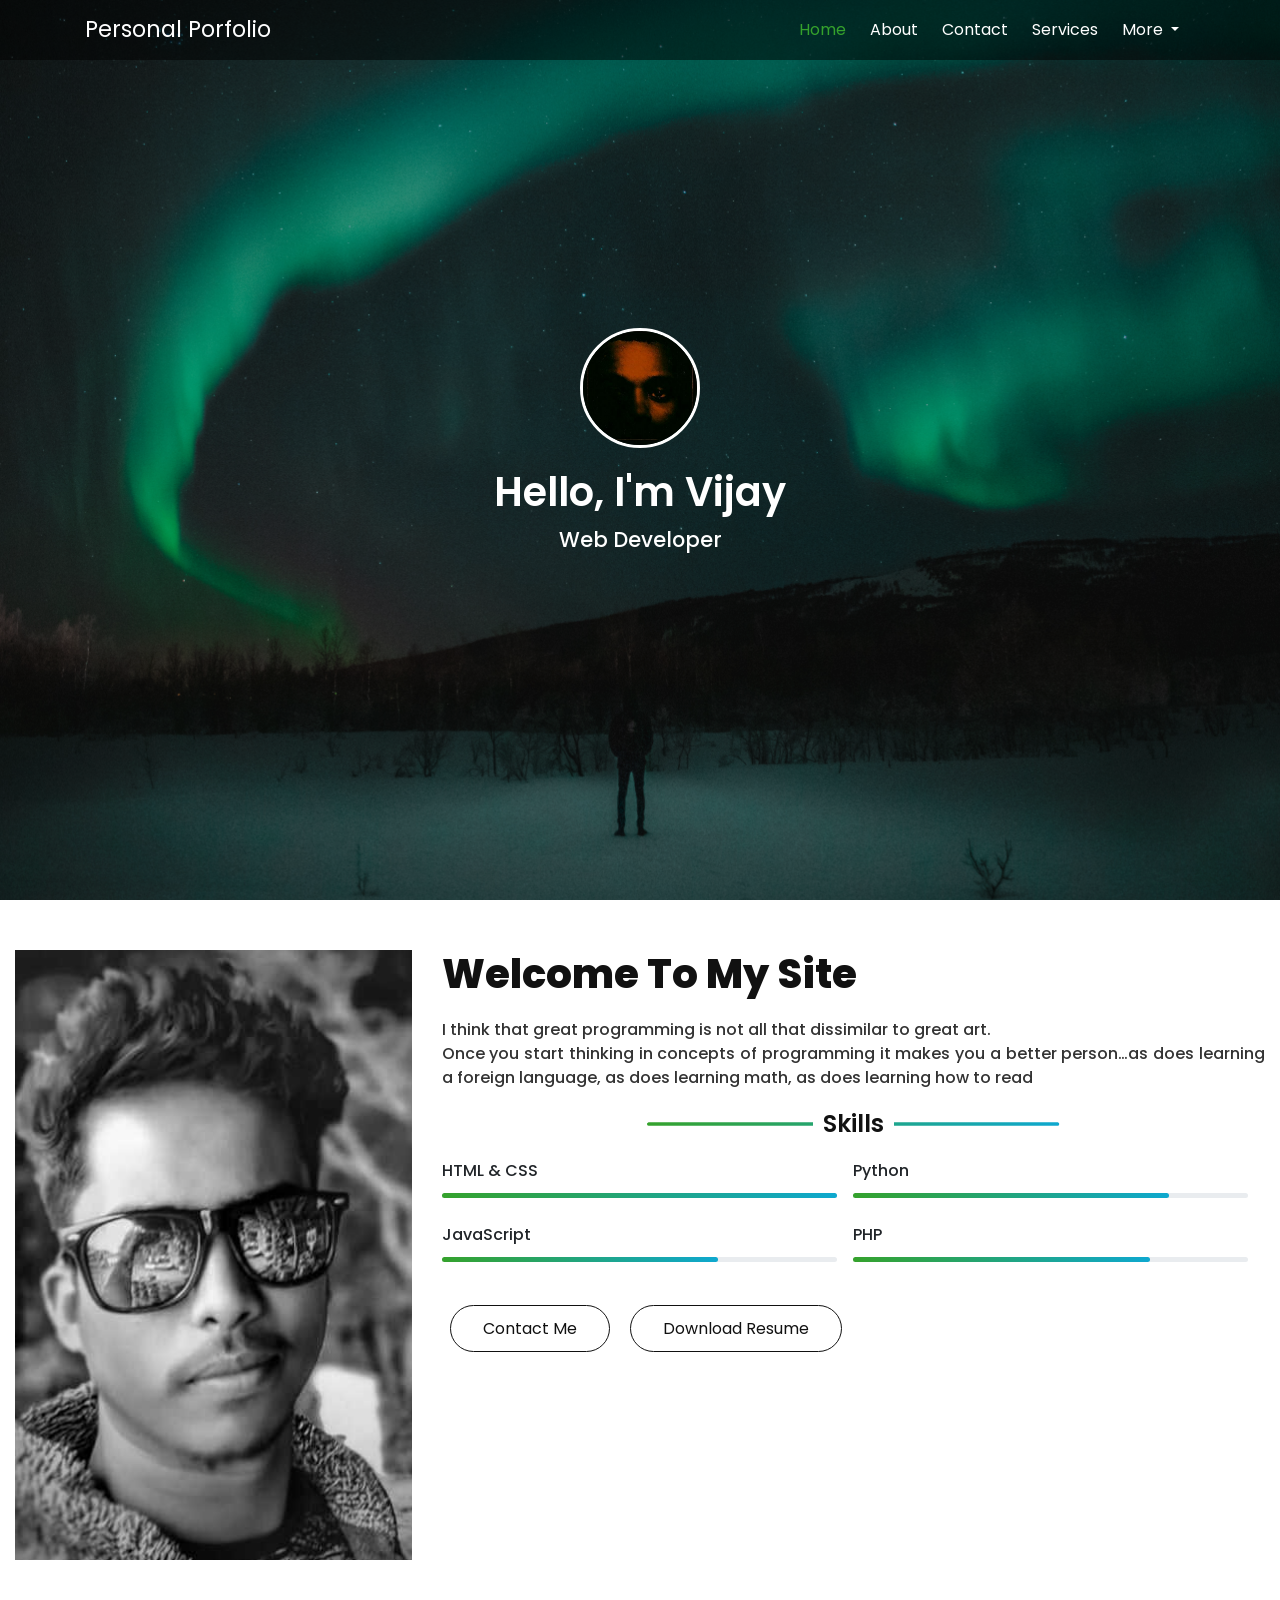
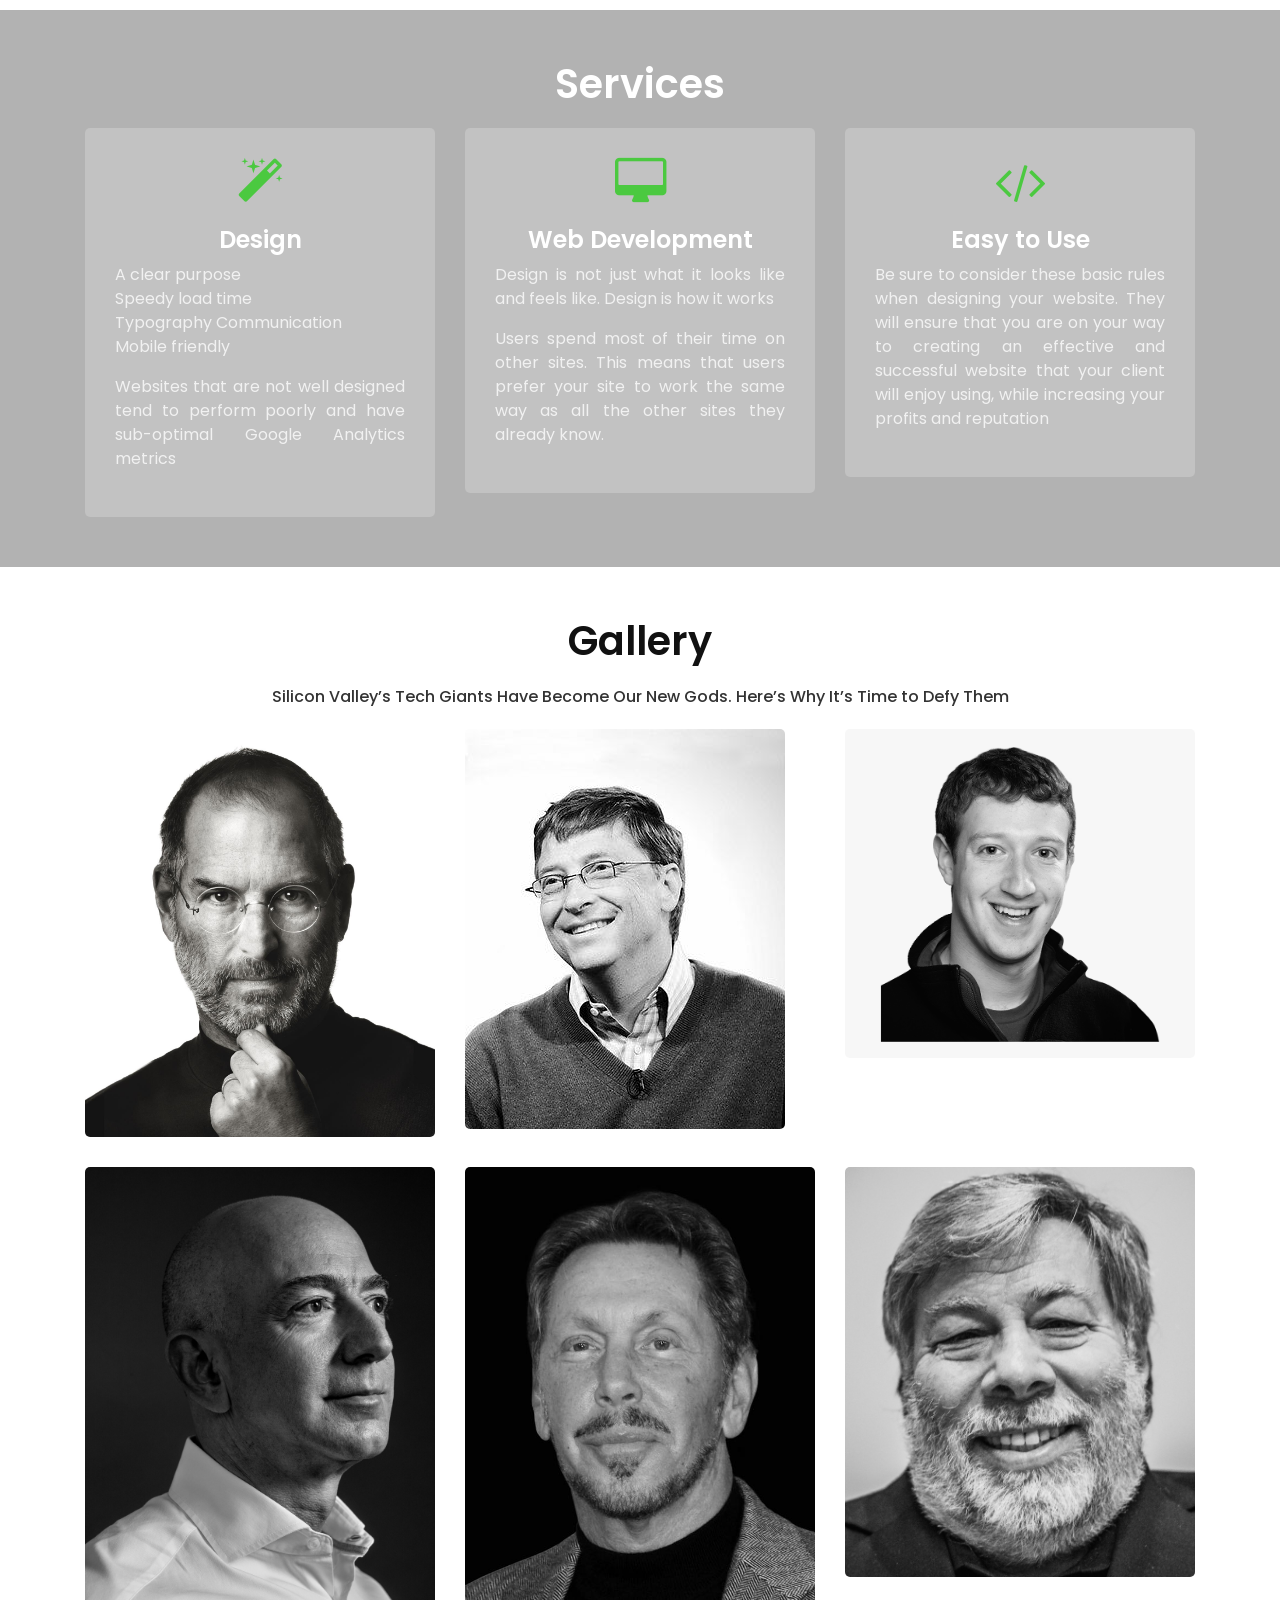
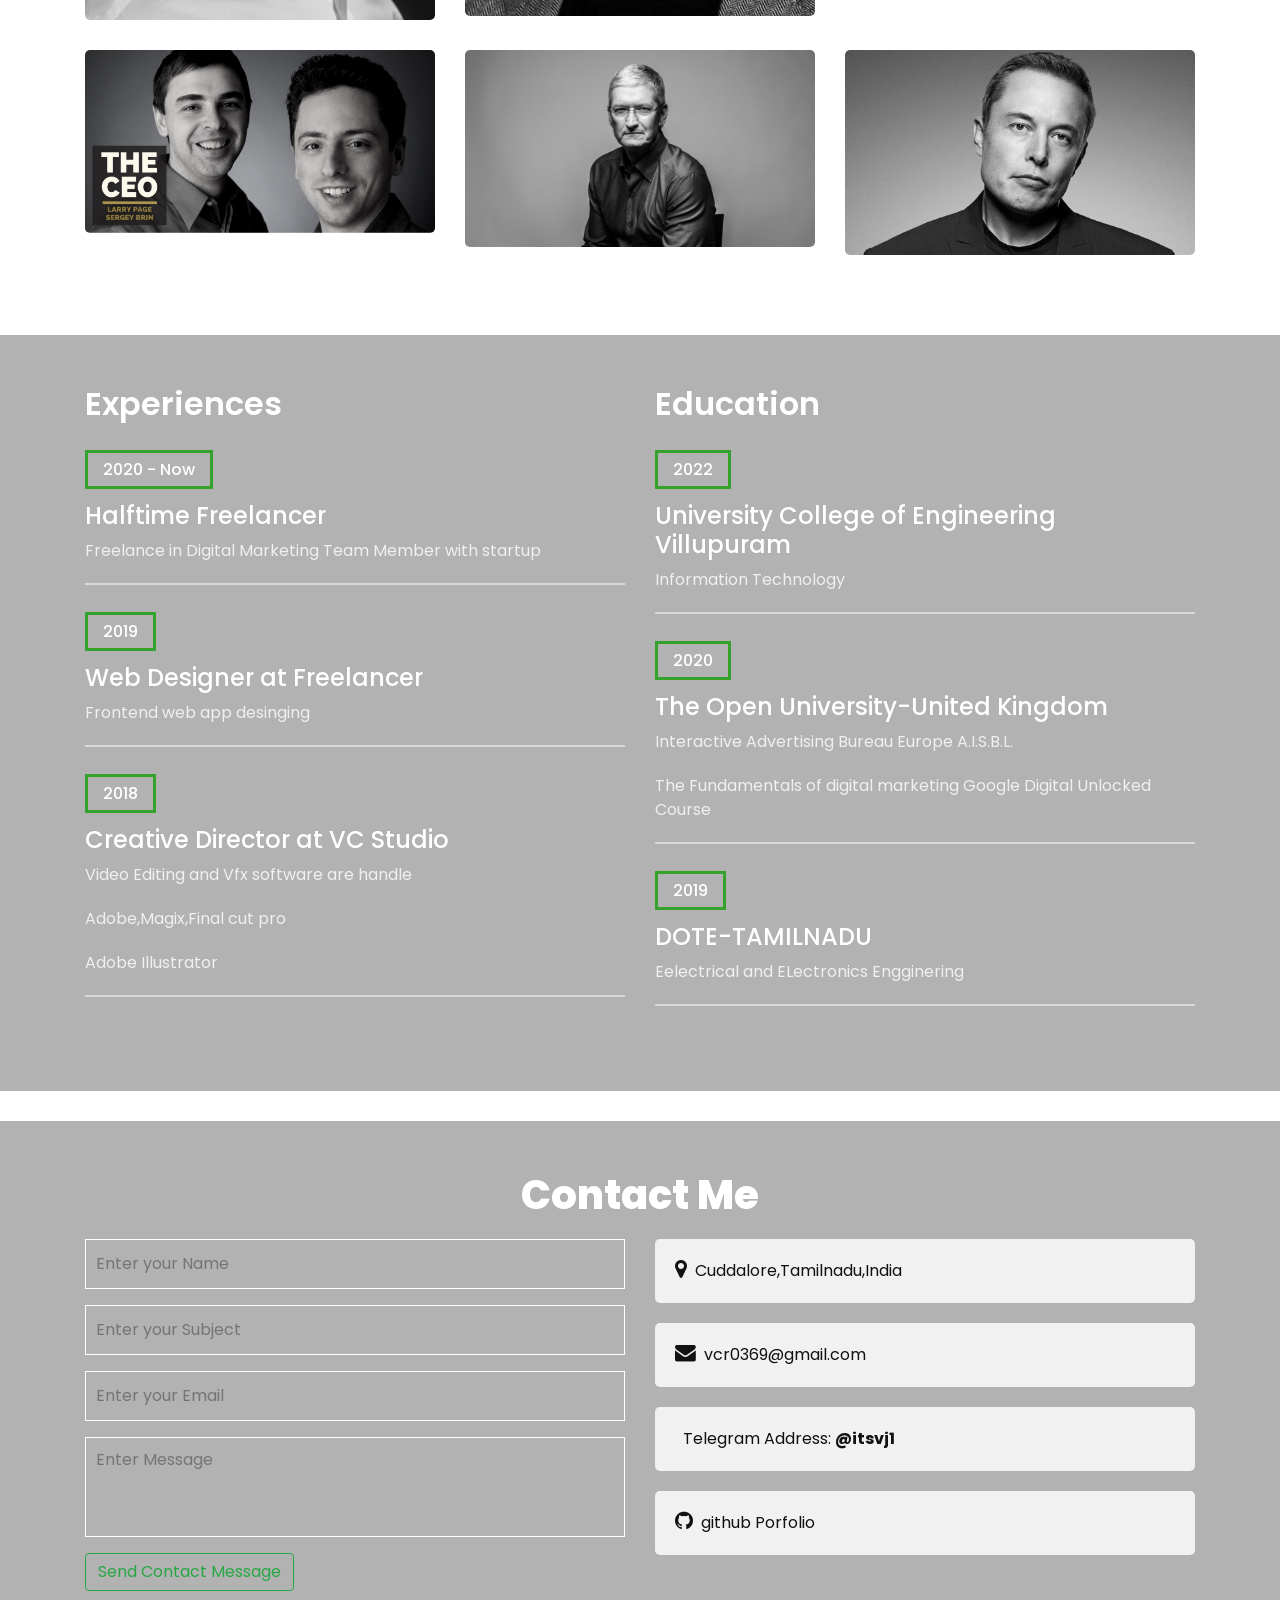
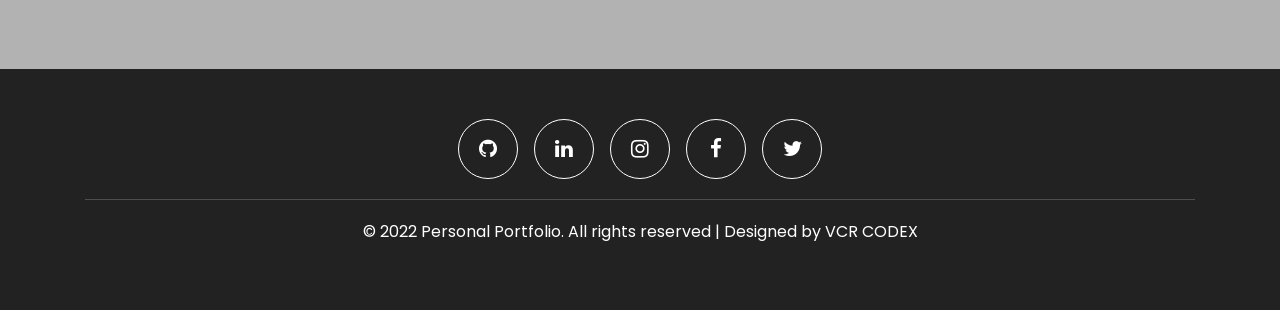
==== protfolio/index.html @ b2e935ec "Add files via upload" ====
<!DOCTYPE html>
<html lang="en">
<head>
    <meta charset="UTF-8">
    <meta name="viewport" content="width=device-width, initial-scale=1.0">

    <link rel="stylesheet" href="https://stackpath.bootstrapcdn.com/font-awesome/4.7.0/css/font-awesome.min.css">

    <link rel="stylesheet" href="https://cdn.jsdelivr.net/npm/bootstrap@4.5.3/dist/css/bootstrap.min.css" integrity="sha384-TX8t27EcRE3e/ihU7zmQxVncDAy5uIKz4rEkgIXeMed4M0jlfIDPvg6uqKI2xXr2" crossorigin="anonymous">

    <link rel="stylesheet" href="css/style.css">

    <title>Personal Porfolio</title>
</head>
<body>
    <header><!-- header start -->
        <nav class="navbar navbar-expand-lg fixed-top"><!-- nav start -->
            <div class="container">
                <a class="navbar-brand" href="index.html">Personal Porfolio</a>
                <button class="navbar-toggler" type="button" data-toggle="collapse" data-target="#navbarSupportedContent" aria-controls="navbarSupportedContent" aria-expanded="false" aria-label="Toggle navigation">
                <i class="fa fa-bars"></i>
                </button>
            
                <div class="collapse navbar-collapse" id="navbarSupportedContent">
                <ul class="navbar-nav ml-auto">
                    <li class="nav-item active">
                    <a class="nav-link" href="index.html">Home <span class="sr-only">(current)</span></a>
                    </li>
                    <li class="nav-item"><a class="nav-link" href="#about">About</a></li>
                    <li class="nav-item"><a class="nav-link" href="#contact">Contact</a></li>
                    <li class="nav-item"><a class="nav-link" href="#services">Services</a></li>
                    <li class="nav-item dropdown">
                    <a class="nav-link dropdown-toggle" href="#" id="navbarDropdown" role="button" data-toggle="dropdown" aria-haspopup="true" aria-expanded="false">
                        More
                    </a>
                    <div class="dropdown-menu" aria-labelledby="navbarDropdown">
                        <a class="dropdown-item" href="#life">Life History</a>
                        <div class="dropdown-divider"></div>
                        <a class="dropdown-item" href="#gallery">Gallery</a>
                    </div>
                    </li>
                </ul>
                </div>
            </div>
        </nav><!-- nav end -->

        <div class="container header-content w-md-50 w-100">
            <img src="images/v1.jpg" alt="Mark Waugh">
            <div class="content">
                <h2>Hello, I'm Vijay</h2>
                <p>Web Developer</p>
            </div>
        </div>
    </header><!-- header end -->

    <div class="section container-fluid about" id="about"><!-- about start -->
        <div class="row">
            <div class="col-md-4 col-12">
                <img src="images/c1.jpeg" alt="vijay">
            </div>
            <div class="col-md-8 col-12">
                <div class="content">
                    <h2>Welcome To My Site</h2>
                    <p>I think that great programming is not all that dissimilar to great art. <br> Once you start thinking in concepts of programming it makes you a better person…as does learning a foreign language, as does learning math, as does learning how to read</p>
                </div>
                <div class="skills">
                    <h4><span>Skills</span></h4>
                    <div class="single-skill">
                        <span>HTML & CSS</span>
                        <div class="custom-progress">
                            <div class="progress-bar" style="width: 100%;"></div>
                        </div>
                    </div>
                    <div class="single-skill">
                        <span>Python</span>
                        <div class="custom-progress">
                            <div class="progress-bar" style="width: 80%;"></div>
                        </div>
                    </div>
                    <div class="single-skill">
                        <span>JavaScript</span>
                        <div class="custom-progress">
                            <div class="progress-bar" style="width: 70%;"></div>
                        </div>
                    </div>
                    <div class="single-skill">
                        <span>PHP</span>
                        <div class="custom-progress">
                            <div class="progress-bar" style="width: 75%;"></div>
                        </div>
                    </div>
                </div>
                <div class="about-buttons">
                    <a href="#contact">Contact Me</a>
                    <a href="https://www.linkedin.com/in/vijay-radhakrishnan-0784931aa/">Download Resume</a>
                </div>
            </div>
        </div>
    </div><!-- about end -->

    <div class="section services" id="services"><!-- service start -->
        <div class="content">
            <div class="container">
                <h2>Services</h2>
                <div class="row">
                    <div class="col-md-4 col-12">
                        <div class="single-service">
                            <i class="fa fa-magic" aria-hidden="true"></i>
                            <h4>Design</h4>
                            <p>
                                A clear purpose<br>Speedy load time <br>Typography Communication <br>Mobile friendly<br></p>
                                <p>Websites that are not well designed tend to perform poorly and have sub-optimal Google Analytics metrics</p>
                        </div>
                    </div>
                    <div class="col-md-4 col-12">
                        <div class="single-service">
                            <i class="fa fa-desktop" aria-hidden="true"></i>
                            <h4>Web Development</h4>
                            <p>Design is not just what it looks like and feels like. Design is how it works</p>
                            <p>Users spend most of their time on other sites. This means that users prefer your site to work the same way as all the other sites they already know.</p>
                        </div>
                    </div>
                    <div class="col-md-4 col-12">
                        <div class="single-service">
                            <i class="fa fa-code" aria-hidden="true"></i>
                            <h4>Easy to Use</h4>
                            <p>Be sure to consider these basic rules when designing your website. They will ensure that you are on your way to creating an effective and successful website that your client will enjoy using, while increasing your profits and reputation</p>
                        </div>
                    </div>
                </div>
            </div>
        </div>
    </div><!-- service end -->

    <div class="section gallery container" id="gallery"><!-- gallery start -->
        <h2>Gallery</h2>
        <p>Silicon Valley’s Tech Giants Have Become Our New Gods. Here’s Why It’s Time to Defy Them</p>
        <div class="row images">
            <div class="imgBox col-md-4 col-12">
                <div><img src="images/j1.jpg" alt="Gallery"></div>
            </div>
            <div class="imgBox col-md-4 col-12">
                <div><img src="images/j2.jpg" alt="Gallery"></div>
            </div>
            <div class="imgBox col-md-4 col-12">
                <div><img src="images/j3.png" alt="Gallery"></div>
            </div>
            <div class="imgBox col-md-4 col-12">
                <div><img src="images/j4.jpg" alt="Gallery"></div>
            </div>
            <div class="imgBox col-md-4 col-12">
                <div><img src="images/j6.jpg" alt="Gallery"></div>
            </div>
            <div class="imgBox col-md-4 col-12">
                <div><img src="images/j7.jpg" alt="Gallery"></div>
            </div>
            <div class="imgBox col-md-4 col-12">
                <div><img src="images/j8.jpg" alt="Gallery"></div>
            </div>
            <div class="imgBox col-md-4 col-12">
                <div><img src="images/j9.jpg" alt="Gallery"></div>
            </div>
            <div class="imgBox col-md-4 col-12">
                <div><img src="images/j10.jpg" alt="Gallery"></div>
            </div>
        </div>
    </div><!-- gallery end -->

    <div class="section life-history" id="life"><!-- life history start -->
        <div class="container">
            <div class="row">
                <div class="col-lg-6 col-12">
                    <h2>Experiences</h2>
                    <div class="life-single">
                        <p><span>2020 - Now</span></p>
                        <h4>Halftime Freelancer</h4>
                        <p>Freelance in Digital Marketing Team Member with startup </p>
                    </div>
                    <div class="life-single">
                        <p><span>2019</span></p>
                        <h4>Web Designer at Freelancer</h4>
                        <p>Frontend web app desinging </p>
                    </div>
                    <div class="life-single">
                        <p><span>2018</span></p>
                        <h4>Creative Director at VC Studio</h4>
                        <p>Video Editing and Vfx software are handle</p>
                        <p>Adobe,Magix,Final cut pro </p>
                        <p>Adobe Illustrator</p>
                    </div>
                </div>
                <div class="col-lg-6 col-12">
                    <h2>Education</h2>
                    <div class="life-single">
                        <p><span>2022</span></p>
                        <h4>University College of Engineering Villupuram</h4>
                        <p>Information Technology</p>
                    </div>
                    <div class="life-single">
                        <p><span>2020</span></p>
                        <h4>The Open University-United Kingdom</h4>
                        <P>Interactive Advertising Bureau Europe A.I.S.B.L.</P>
                        <p>The Fundamentals of digital marketing Google Digital Unlocked Course</p>
                    </div>
                    <div class="life-single">
                        <p><span>2019</span></p>
                        <h4>DOTE-TAMILNADU</h4>
                        <p>Eelectrical and ELectronics Engginering</p>
                    </div>
                </div>
            </div>
        </div>
    </div><!-- life history end -->

    <div class="section contact" id="contact">
        <div class="container">
            <h2>Contact Me</h2>
            <div class="row">
                <div class="col-lg-6 col-12">
                    <form>
                        <div class="form-group">
                            <input type="text" id="name" required placeholder="Enter your Name">
                        </div>
                        <div class="form-group">
                            <input type="text" id="subject" required placeholder="Enter your Subject">
                        </div>
                        <div class="form-group">
                            <input type="email" id="email" required placeholder="Enter your Email">
                        </div>
                        <div class="form-group text-area">
                            <textarea id="message" required placeholder="Enter Message"></textarea>
                        </div>
                        <div class="form-group">
                            <button class="btn btn-outline-success">Send Contact Message</button>
                        </div>
                    </form>
                </div>
                <div class="col-lg-6 col-12">
                    <div class="content">
                        <ul>
                            <li><a href="https://www.google.co.in/maps/place/Cuddalore,+Tamil+Nadu"><i class="fa fa-map-marker"></i>Cuddalore,Tamilnadu,India</a></li>
                            <li><a href="#!"><i class="fa fa-envelope"></i>vcr0369@gmail.com</a></li>
                            <li><a href="#!"><i class="fa fa-Telegram"></i>Telegram Address: <b>@itsvj1</b><i class="fa fa-Telegram"></i></a></li>
                            <li><a href="https://github.com/vcr50"><i class="fa fa-github"></i>github Porfolio</a></li>
                        </ul>
                    </div>
                </div>
            </div>
        </div>
    </div>

    <footer><!-- footer start -->
        <div class="section container footer">
            <div class="footer-social">
                <ul>
                    <li><a href="https://github.com/vcr50"><i class="fa fa-github"></i></a></li>
                    <li><a href="https://www.linkedin.com/in/vijay-radhakrishnan-0784931aa/"><i class="fa fa-linkedin"></i></a></li>
                    <li><a href="https://www.instagram.com/thisisvcr"><i class="fa fa-instagram"></i></a></li>
                    <li><a href="https://www.facebook.com/vcr369/"><i class="fa fa-facebook-f"></i></a></li>
                    <li><a href="https://twitter.com/vcr369"><i class="fa fa-twitter"></i></a></li>
                  
                   
                </ul>
            </div>
            <div class="divider"></div>
            <div class="footer-bottom">
                <p>© 2022 Personal Portfolio. All rights reserved | Designed by VCR CODEX</p>
            </div>
        </div>
    </footer><!-- footer end -->

    <script src="https://code.jquery.com/jquery-3.5.1.slim.min.js" integrity="sha384-DfXdz2htPH0lsSSs5nCTpuj/zy4C+OGpamoFVy38MVBnE+IbbVYUew+OrCXaRkfj" crossorigin="anonymous"></script>
    <script src="https://cdn.jsdelivr.net/npm/popper.js@1.16.1/dist/umd/popper.min.js" integrity="sha384-9/reFTGAW83EW2RDu2S0VKaIzap3H66lZH81PoYlFhbGU+6BZp6G7niu735Sk7lN" crossorigin="anonymous"></script>
    <script src="https://cdn.jsdelivr.net/npm/bootstrap@4.5.3/dist/js/bootstrap.min.js" integrity="sha384-w1Q4orYjBQndcko6MimVbzY0tgp4pWB4lZ7lr30WKz0vr/aWKhXdBNmNb5D92v7s" crossorigin="anonymous"></script>
</body>
</html>
---- protfolio/css/style.css ----
@import url('https://fonts.googleapis.com/css2?family=Poppins:ital,wght@0,100;0,200;0,300;0,400;0,500;0,600;0,700;0,800;0,900;1,100;1,200;1,300;1,400;1,500;1,600;1,700;1,800;1,900&display=swap');

:root {
    --primary-color: #35a22c;
}

* {
    margin: 0;
    padding: 0;
    box-sizing: border-box;
    font-family: 'Poppins', sans-serif;
}

html {
    scroll-behavior: smooth;
}

img {
    max-width: 100%;
    max-height: 100%;
}

.section {
    padding-top: 50px;
    padding-bottom: 50px;
}

header {
    width: 100%;
    height: 100vh;
    background-image: url(../images/1.jpg);
    background-size: cover;
    background-position: center;
    position: relative;
}

header::after {
    content: "";
    position: absolute;
    left: 0;
    top: 0;
    width: 100%;
    height: 100%;
    background-color: rgba(0, 0, 0, .3);
}

header nav.navbar {
    z-index: 9999;
    background-color: rgba(0, 0, 0, .5);
}

header nav.navbar .navbar-brand {
    color: #FFF;
    font-size: 1.4rem;
}

header nav.navbar .navbar-nav .nav-item {
    margin-right: .5rem;
}

header nav.navbar .navbar-nav .nav-item .nav-link {
    padding: .5rem;
    color: #FFF;
    transition: .3s;
}

header nav.navbar .navbar-nav .nav-item .nav-link:hover, header nav.navbar .navbar-nav .nav-item.active .nav-link {
    color: var(--primary-color);
}

header nav.navbar .navbar-toggler {
    color: #FFF;
    font-size: 1.3rem;
    cursor: pointer;
    z-index: 999;
    outline: none;
    background-color: var(--primary-color);
}

header .header-content {
    position: absolute;
    z-index: 999;
    height: 300px;
    left: 50%;
    top: 50%;
    transform: translate(-50%, -50%);
    display: flex;
    justify-content: center;
    align-items: center;
    flex-direction: column;
}

header .header-content img {
    border-radius: 50%;
    width: 120px;
    height: 120px;
    border: 3px solid #FFF;
}

header .header-content .content {
    z-index: 999;
    margin-top: 20px;
    text-align: center;
}

header .header-content .content h2 {
    color: #FFF;
    font-weight: 600;
    font-size: 2.5rem;
}

header .header-content .content p {
    font-size: 1.3rem;
    color: #FFF;
    font-weight: 500;
}

.about {
    width: 100%;
}

.about .content {
    text-align: justify;
}

.about .content h2 {
    font-weight: 800;
    color: #111;
    font-size: 2.5rem;
    text-transform: capitalize;
    margin-bottom: 20px;
}

.about .content p {
    color: #333;
    font-size: 1rem;
    font-weight: 500;
}

.about .skills {
    width: 100%;
    position: relative;
    z-index: 102;
}

.about .skills h4 {
    font-weight: 600;
    font-size: 1.5rem;
    text-align: center;
    display: block;
    margin: 20px 0;
    position: relative;
    z-index: 1;
}

.about .skills h4 span {
    background-color: #FFF;
    padding: 0 10px;
    color: #111;
}

.about .skills h4::before, .about .skills h4::after {
    content: "";
    position: absolute;
    width: 50%;
    height: 3px;
    background: linear-gradient(to right, #35a22c 0%, #0ea8cf 100%);
    top: 50%;
    left: 50%;
    transform: translate(-50%, -50%);
    z-index: -1;
    border-top-left-radius: 50px;
    border-top-right-radius: 50px;
    border-bottom-left-radius: 50px;
    border-bottom-right-radius: 50px;
}

.about .skills .single-skill {
    width: 48%;
    float: left;
    margin-right: 2%;
    margin-bottom: 25px;
}

.about .skills .single-skill span {
    text-transform: capitalize;
    font-size: 1rem;
    font-weight: 500;
    margin-bottom: 10px;
    display: block;
}

.about .skills .single-skill .custom-progress {
    background-color: #e9ecef;
    border-top-left-radius: 50px;
    border-top-right-radius: 50px;
    border-bottom-left-radius: 50px;
    border-bottom-right-radius: 50px;
    height: 5px;
    position: relative;
}

.about .skills .single-skill .custom-progress .progress-bar {
    background: linear-gradient(to right, #35a22c 0%, #0ea8cf 100%);
    height: 5px;
    border-top-left-radius: 50px;
    border-top-right-radius: 50px;
    border-bottom-left-radius: 50px;
    border-bottom-right-radius: 50px;
    position: absolute;
    left: 0;
    top: 0;
}

.about .about-buttons {
    display: block;
    transform: translateY(30px);
}

.about .about-buttons a {
    text-decoration: none;
    color: #111;
    border: 1px solid;
    border-radius: 30px;
    padding: .7rem 2rem;
    margin: 0 .5rem;
    margin-top: 20px;
    transition: .3s;
}

.about .about-buttons a:hover {
    color: var(--primary-color);
}

.services {
    background-image: url(../images/3.jpg);
    width: 100%;
    background-size: cover;
    background-position: center;
    background-attachment: fixed;
    position: relative;
}

.services::before {
    content: "";
    position: absolute;
    left: 0;
    top: 0;
    background-color: rgba(0, 0, 0, .3);
    width: 100%;
    height: 100%;
}

.services .content {
    z-index: 999;
    position: relative;
    color: #FFF;
}

.services .content h2 {
    color: #FFF;
    font-weight: 600;
    font-size: 2.5rem;
    text-align: center;
    margin-bottom: 20px;
}

.services .content .single-service {
    background-color: rgba(255, 255, 255, .2);
    border-radius: 5px;
    padding: 30px;
    transition: .4s all ease-in-out;
}

.services .content .single-service:hover {
    background-color: rgba(0, 0, 0, .5);
}

.services .content .single-service * {
    text-align: center;
}

.services .content .single-service i {
    font-size: 3rem;
    color: rgb(75, 201, 64);
    text-align: center;
    display: block;
    margin-bottom: 20px;
    transition: .3s;
}

.services .content .single-service:hover i {
    color: var(--primary-color);
}

.services .content .single-service h4 {
    font-size: 1.5rem;
    color: #FFF;
    font-weight: 600;
}

.services .content .single-service p {
    font-size: 1rem;
    color: #f1f1f1;
    text-align: justify;
}

.gallery h2 {
    text-align: center;
    color: #111;
    font-weight: 600;
    font-size: 2.5rem;
}

.gallery p {
    font-weight: 500;
    font-size: 1rem;
    color: #333;
    text-align: center;
    margin: 20px 0;
}

.gallery .images .imgBox {
    width: 100%;
    height: 100%;
    overflow: hidden;
    margin-bottom: 30px;
}

.gallery .images .imgBox div img {
    border-radius: 5px;
    cursor: pointer;
    transition: .4s;
}

.gallery .images .imgBox div:hover img {
    transform: scale(1.1);
}

.gallery .images .imgBox div {
    position: relative;
    overflow: hidden;
}

.gallery .images .imgBox div::after {
    transition: .4s;
    cursor: pointer;
}

.gallery .images .imgBox:hover div::after {
    content: "";
    position: absolute;
    left: 0;
    top: 0;
    width: 100%;
    height: 100%;
    background-color: rgba(0, 0, 0, .3);
}

.gallery .images .imgBox div:hover::before {
    content: "Gallery Image";
    position: absolute;
    width: 100%;
    height: 100%;
    z-index: 999;
    cursor: pointer;
    display: grid;
    place-items: center;
    color: #FFF;
    font-size: 1.3rem;
    font-weight: 500;
}

.life-history {
    background: url(../images/2.jpg);
    background-size: cover;
    background-position: center;
    background-attachment: fixed;
    position: relative;
}

.life-history::before {
    content: "";
    position: absolute;
    left: 0;
    top: 0;
    background-color: rgba(0, 0, 0, .3);
    width: 100%;
    height: 100%;
    z-index: 1;
}

.life-history h2 {
    color: #FFF;
    font-weight: 600;
    font-weight: 2.5rem;
    position: relative;
    z-index: 10;
}

.life-history .life-single {
    border-bottom: 2px solid rgba(255, 255, 255, .5);
    margin: 35px 0;
    position: relative;
    z-index: 10;
}

.life-history .life-single p {
    margin-bottom: 20px;
}

.life-history .life-single p span {
    border: 3px solid var(--primary-color);
    padding: 5px 15px;
    color: #FFF;
    font-weight: 500;
    font-size: 1rem;
}

.life-history .life-single h4 {
    color: #FFF;
    font-weight: 500;
}

.life-history .life-single p {
    font-weight: 400;
    font-size: 1rem;
    color: rgba(255, 255, 255, .8);
}


.contact {
    background: url(../images/4.jpg);
    background-position: center;
    background-size: cover;
    background-attachment: fixed;
    position: relative;
    margin-top: 30px;
}

.contact::before {
    content: "";
    position: absolute;
    left: 0;
    top: 0;
    background-color: rgba(0, 0, 0, .3);
    width: 100%;
    height: 100%;
    z-index: 1;
}

.contact .container {
    position: relative;
    z-index: 10;
    color: #FFF;
}

.contact .container h2 {
    text-align: center;
    font-weight: 800;
    color: #FFF;
    font-size: 2.5rem;
    margin-bottom: 20px;
}

.contact .container .form-group {
    position: relative;
    width: 100%;
    height: 50px;
    background: transparent;
}

.contact .container .form-group.text-area {
    height: 100px;
}

.contact .container .form-group textarea {
    resize: none;
}

.contact .container .form-group input, .contact .container .form-group textarea {
    position: absolute;
    left: 0;
    top: 0;
    background: none;
    border: 1px solid #FFF;
    width: 100%;
    height: 100%;
    outline: none;
    color: #FFF;
    padding: 10px;
    transition: .3s;
}

.contact .container .form-group input:focus, .contact .container .form-group textarea:focus, .contact .container .form-group input:valid, .contact .container .form-group textarea:valid {
    border-color: var(--primary-color);
}

.contact .container .content {
    width: 100%;
}

.contact .container .content ul {
    padding: 0;
    margin: 0;
    list-style: none;
}

.contact .container .content ul li {
    background: #f1f1f1;
    border-radius: 5px;
    margin-bottom: 20px;
    padding: 20px;
}

.contact .container .content ul li a {
    font-size: 1rem;
    color: #111;
    text-decoration: none;
    transition: .3s;
}

.contact .container .content ul li a:hover {
    color: var(--primary-color);
}

.contact .container .content ul li a i {
    font-size: 1.3rem;
    margin-right: .5rem;
}

footer {
    background-color: #222;
}

footer .footer .footer-social ul {
    padding: 0;
    margin: 0;
    list-style: none;
    display: flex;
    justify-content: center;
}

footer .footer .footer-social ul li {
    margin: 0 .5rem;
    display: inline-block;
}

footer .footer .footer-social ul li a {
    color: #FFF;
    border: 1px solid;
    width: 60px;
    height: 60px;
    position: relative;
    border-radius: 50%;
    display: block;
    font-size: 1.3rem;
    transition: .3s;
}

footer .footer .footer-social ul li a:hover {
    color: var(--primary-color);
}

footer .footer .footer-social ul li a i {
    position: absolute;
    left: 50%;
    top: 50%;
    transform: translate(-50%, -50%);
}

footer .footer .divider {
    margin-top: 20px;
    margin-bottom: 20px;
    border-bottom: 1px solid rgba(255, 255, 255, .2);
}

footer .footer .footer-bottom {
    color: #FFF;
    text-align: center;
    font-size: 1rem;
}


@media (max-width: 992px) {
    .navbar-collapse {
        background-color: rgba(0, 0, 0, .5);
        padding: 10px;
    }
}

@media (max-width: 768px) {
    .about .col-md-4 {
        margin-bottom: 20px;
        text-align: center;
    }
    .about .col-md-4 img {
        width: 50%;
    }
    .about .content {
        text-align: center;
    }
    .about .content h2 {
        font-size: 1.5rem;
    }
    .testimonials .testimonials-single {
        margin-bottom: 20px;
    }
    .services .content .single-service {
        margin-bottom: 20px;
    }
}
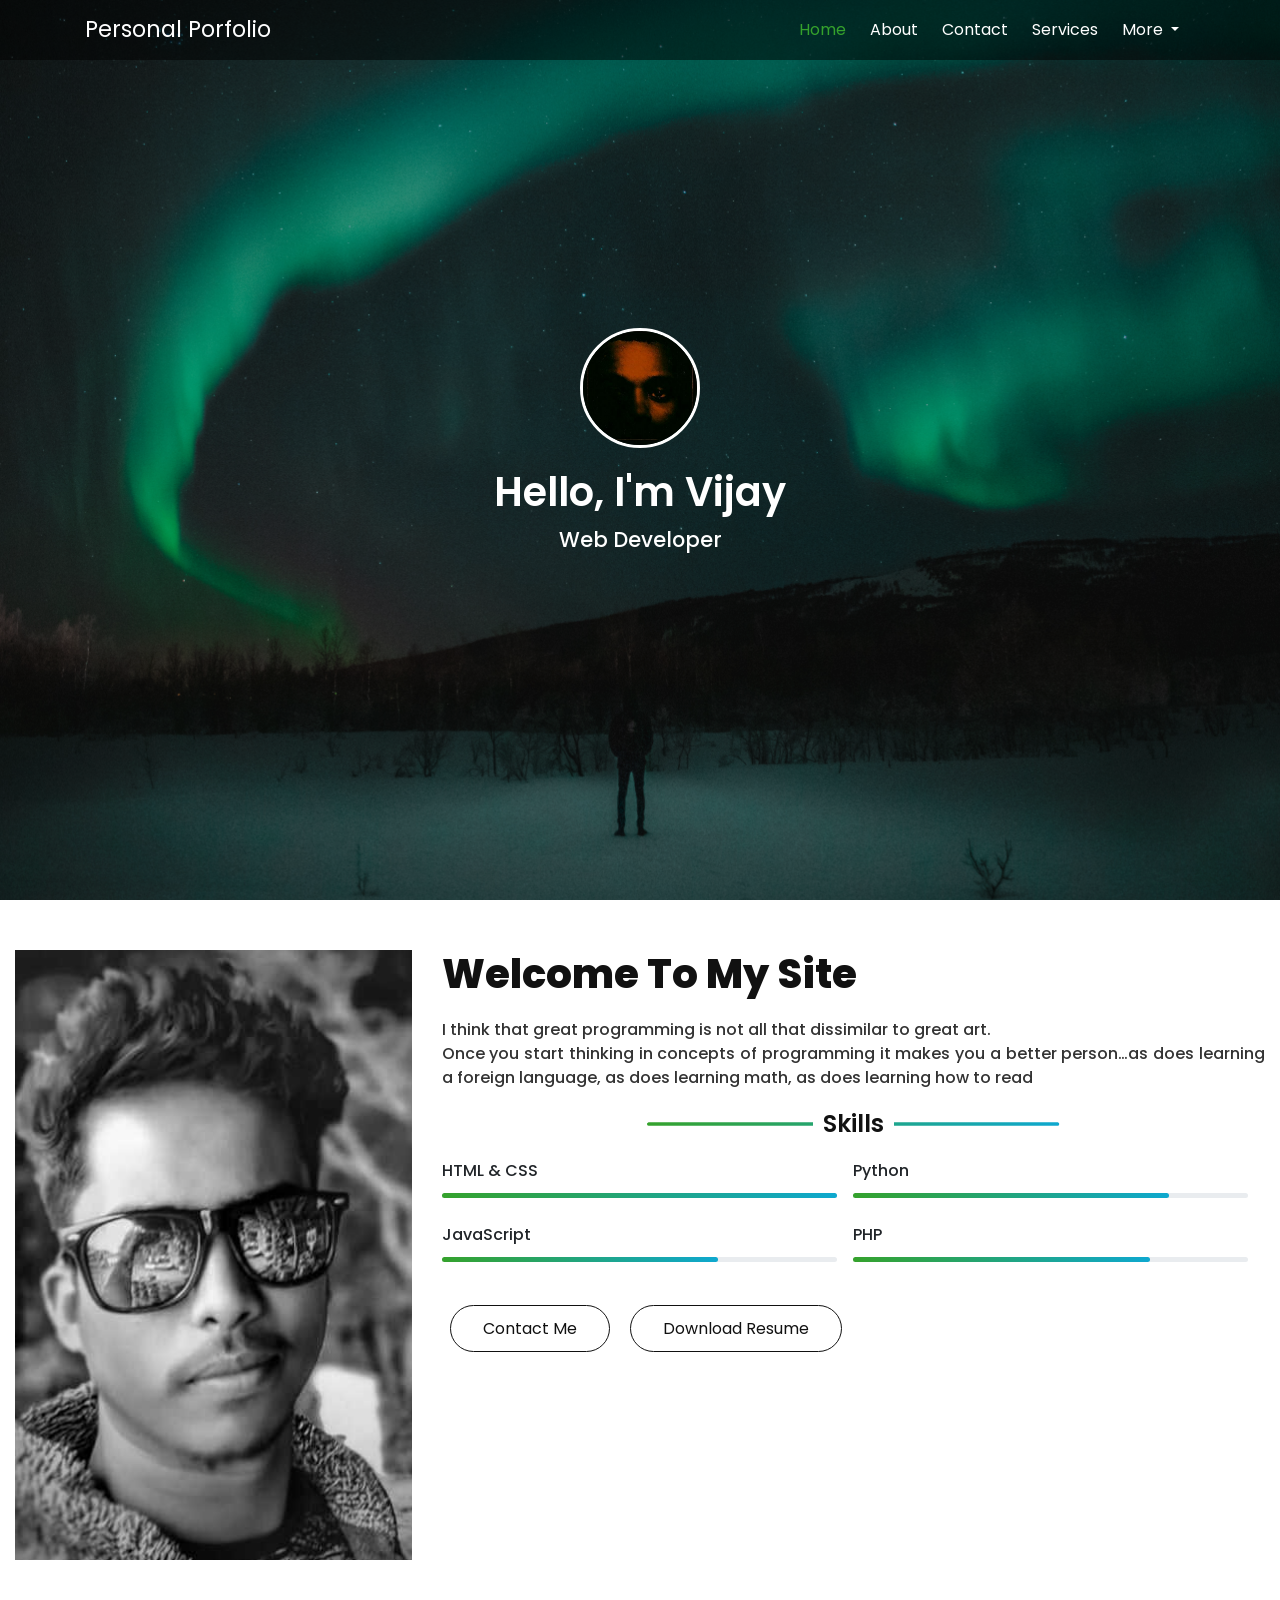
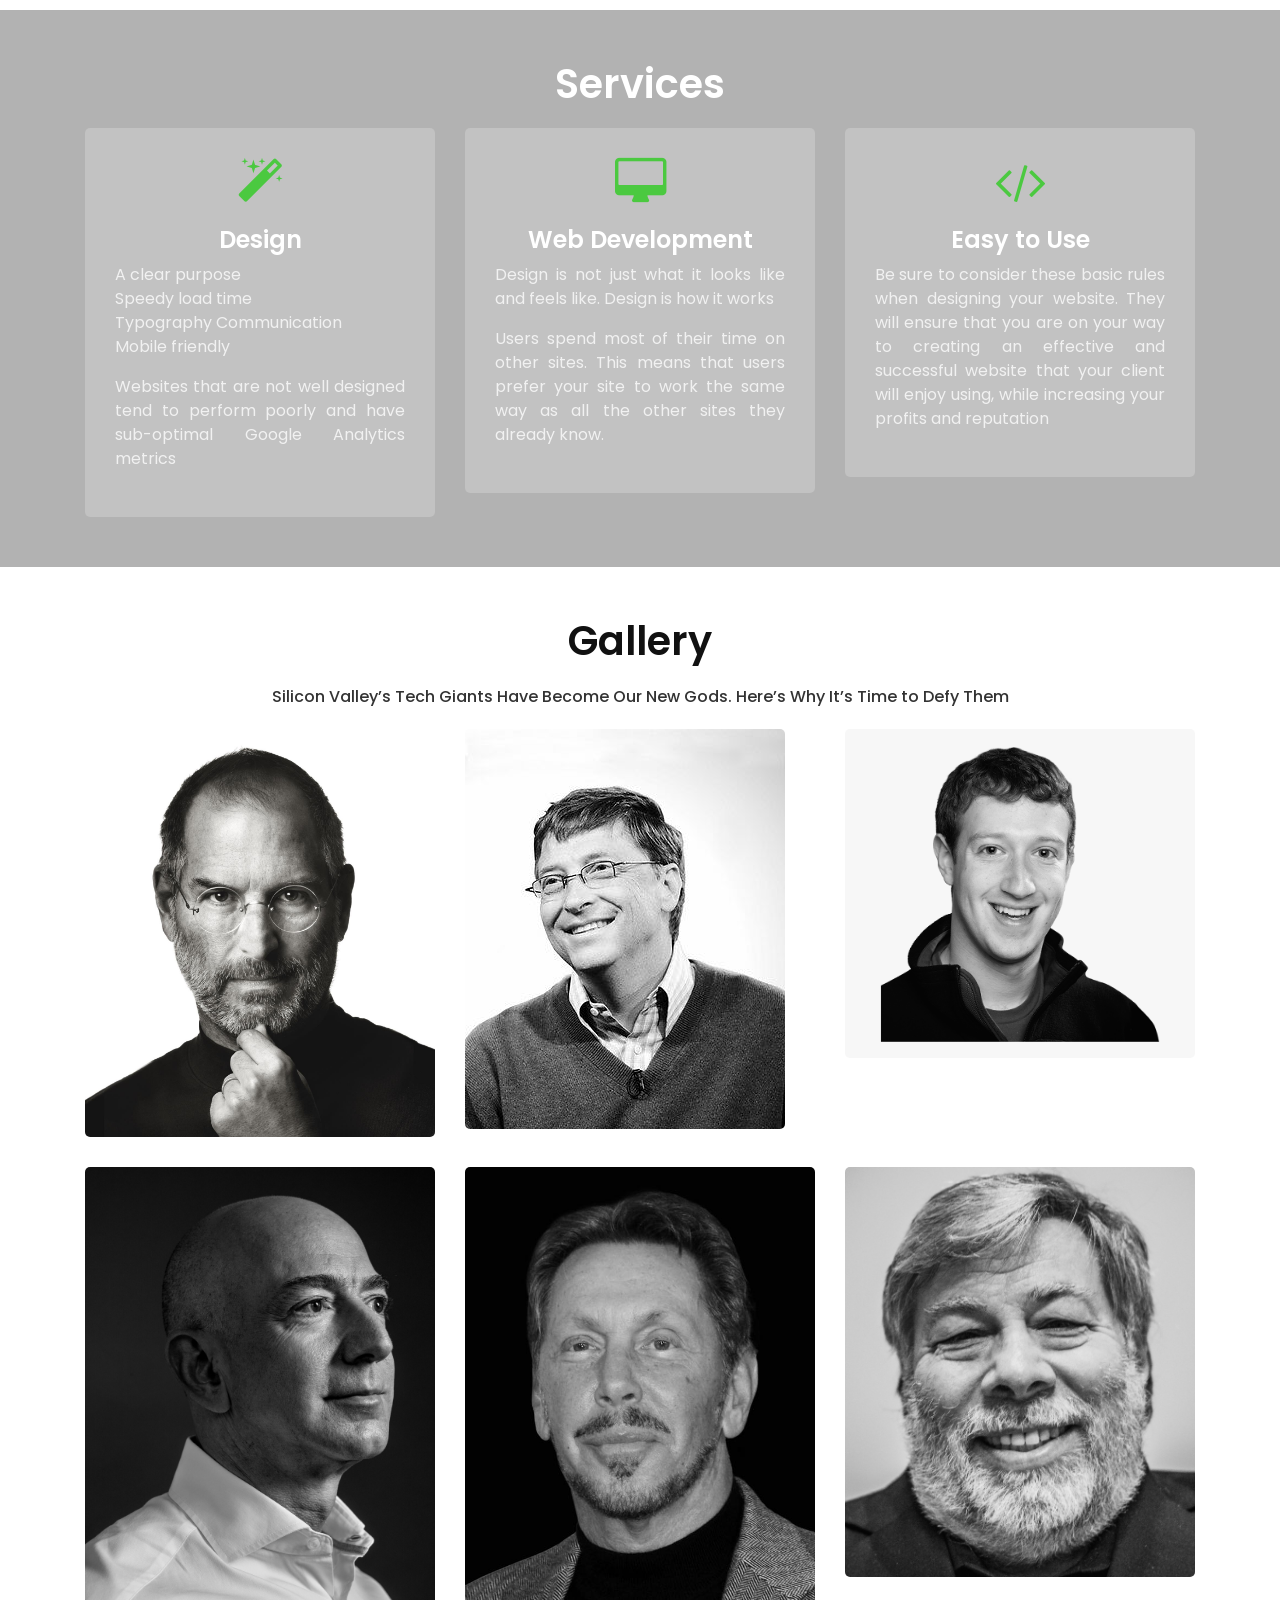
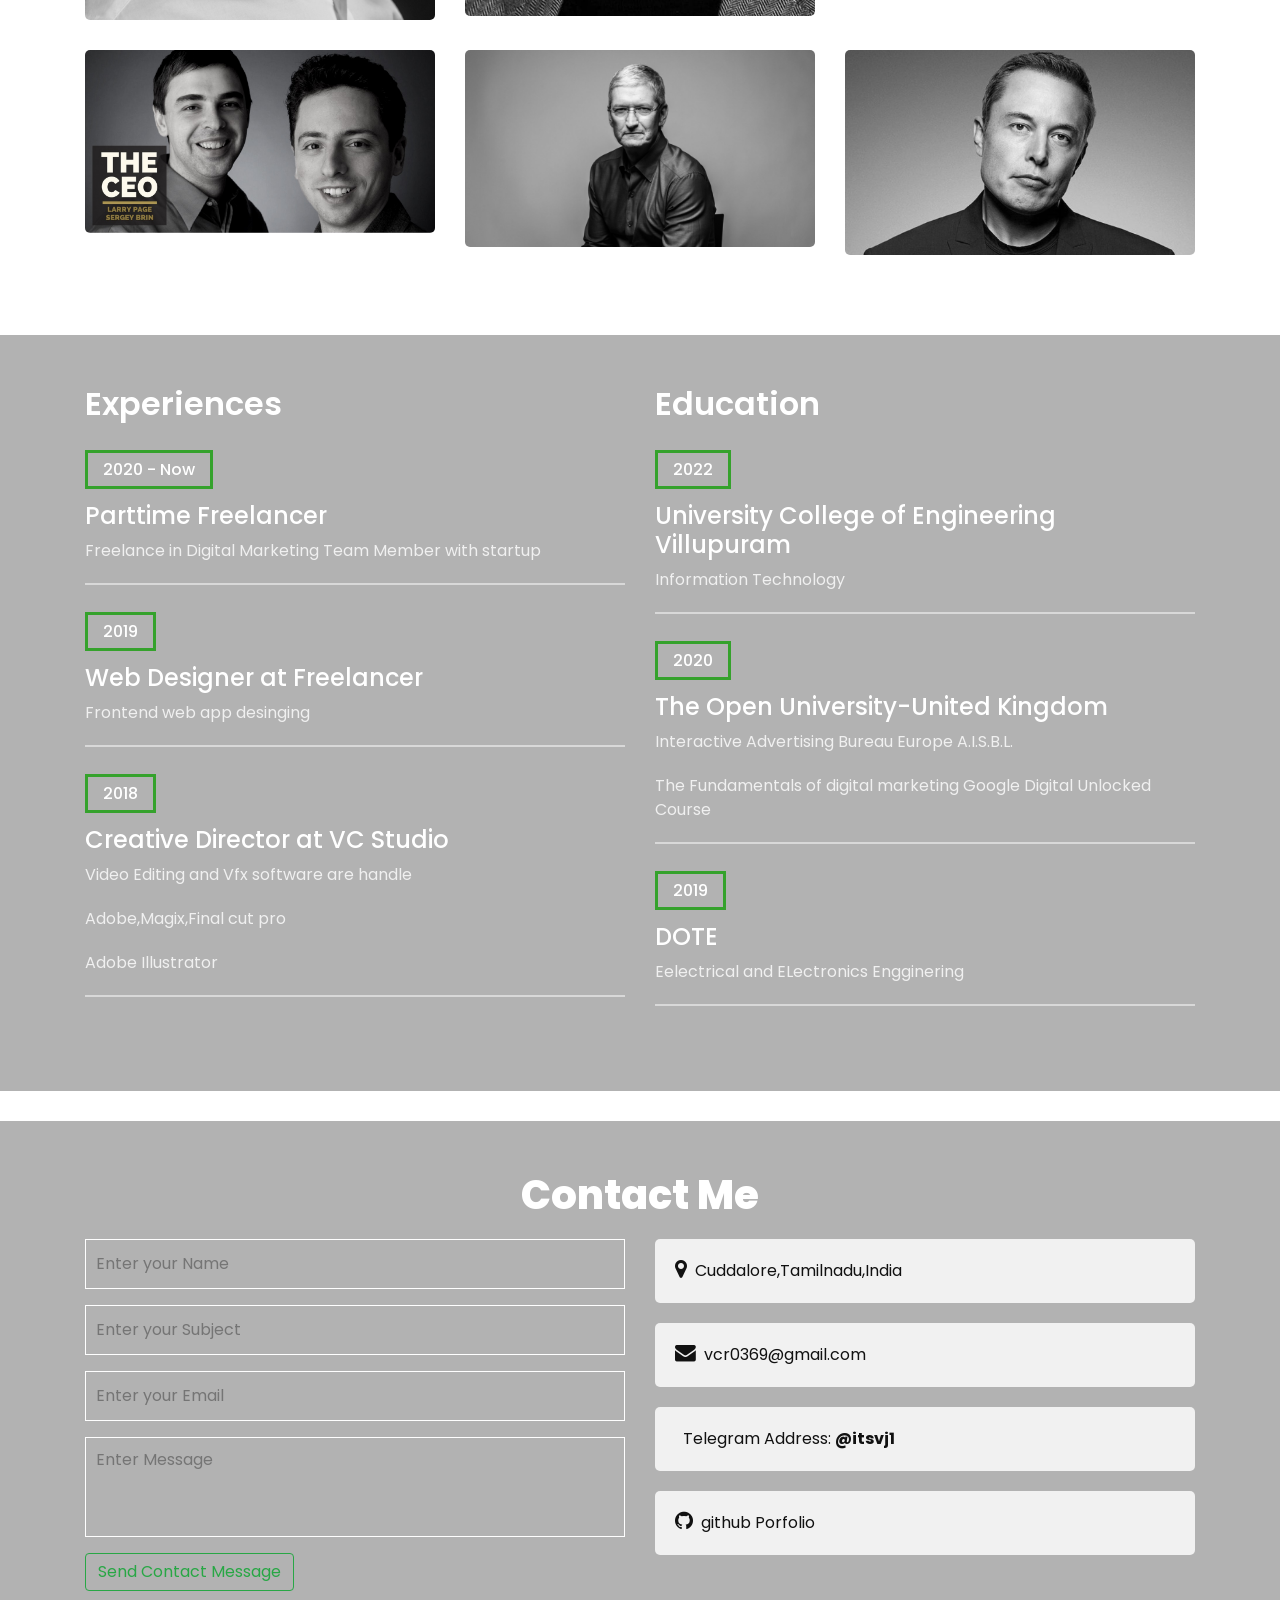
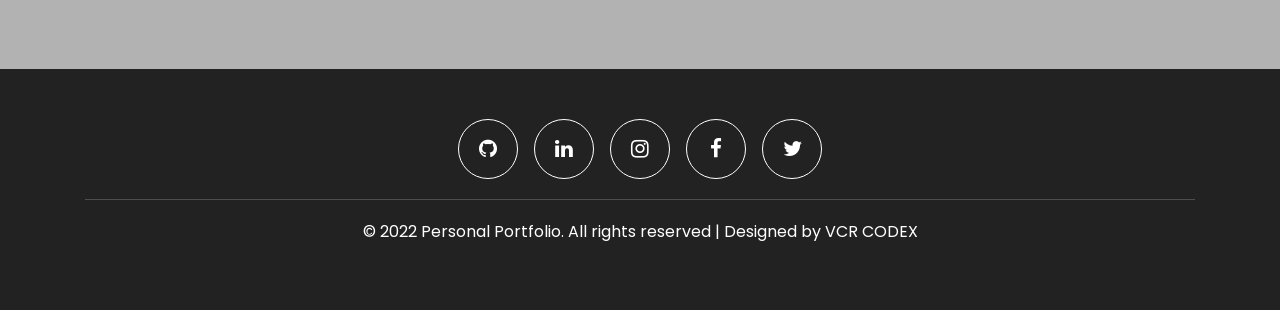
==== commit 8a74acb8: "Update index.html" ====
--- a/protfolio/index.html
+++ b/protfolio/index.html
@@ -173,7 +173,7 @@
                     <h2>Experiences</h2>
                     <div class="life-single">
                         <p><span>2020 - Now</span></p>
-                        <h4>Halftime Freelancer</h4>
+                        <h4>Parttime Freelancer</h4>
                         <p>Freelance in Digital Marketing Team Member with startup </p>
                     </div>
                     <div class="life-single">
@@ -204,7 +204,7 @@
                     </div>
                     <div class="life-single">
                         <p><span>2019</span></p>
-                        <h4>DOTE-TAMILNADU</h4>
+                        <h4>DOTE</h4>
                         <p>Eelectrical and ELectronics Engginering</p>
                     </div>
                 </div>
@@ -273,4 +273,4 @@
     <script src="https://cdn.jsdelivr.net/npm/popper.js@1.16.1/dist/umd/popper.min.js" integrity="sha384-9/reFTGAW83EW2RDu2S0VKaIzap3H66lZH81PoYlFhbGU+6BZp6G7niu735Sk7lN" crossorigin="anonymous"></script>
     <script src="https://cdn.jsdelivr.net/npm/bootstrap@4.5.3/dist/js/bootstrap.min.js" integrity="sha384-w1Q4orYjBQndcko6MimVbzY0tgp4pWB4lZ7lr30WKz0vr/aWKhXdBNmNb5D92v7s" crossorigin="anonymous"></script>
 </body>
-</html>+</html>
